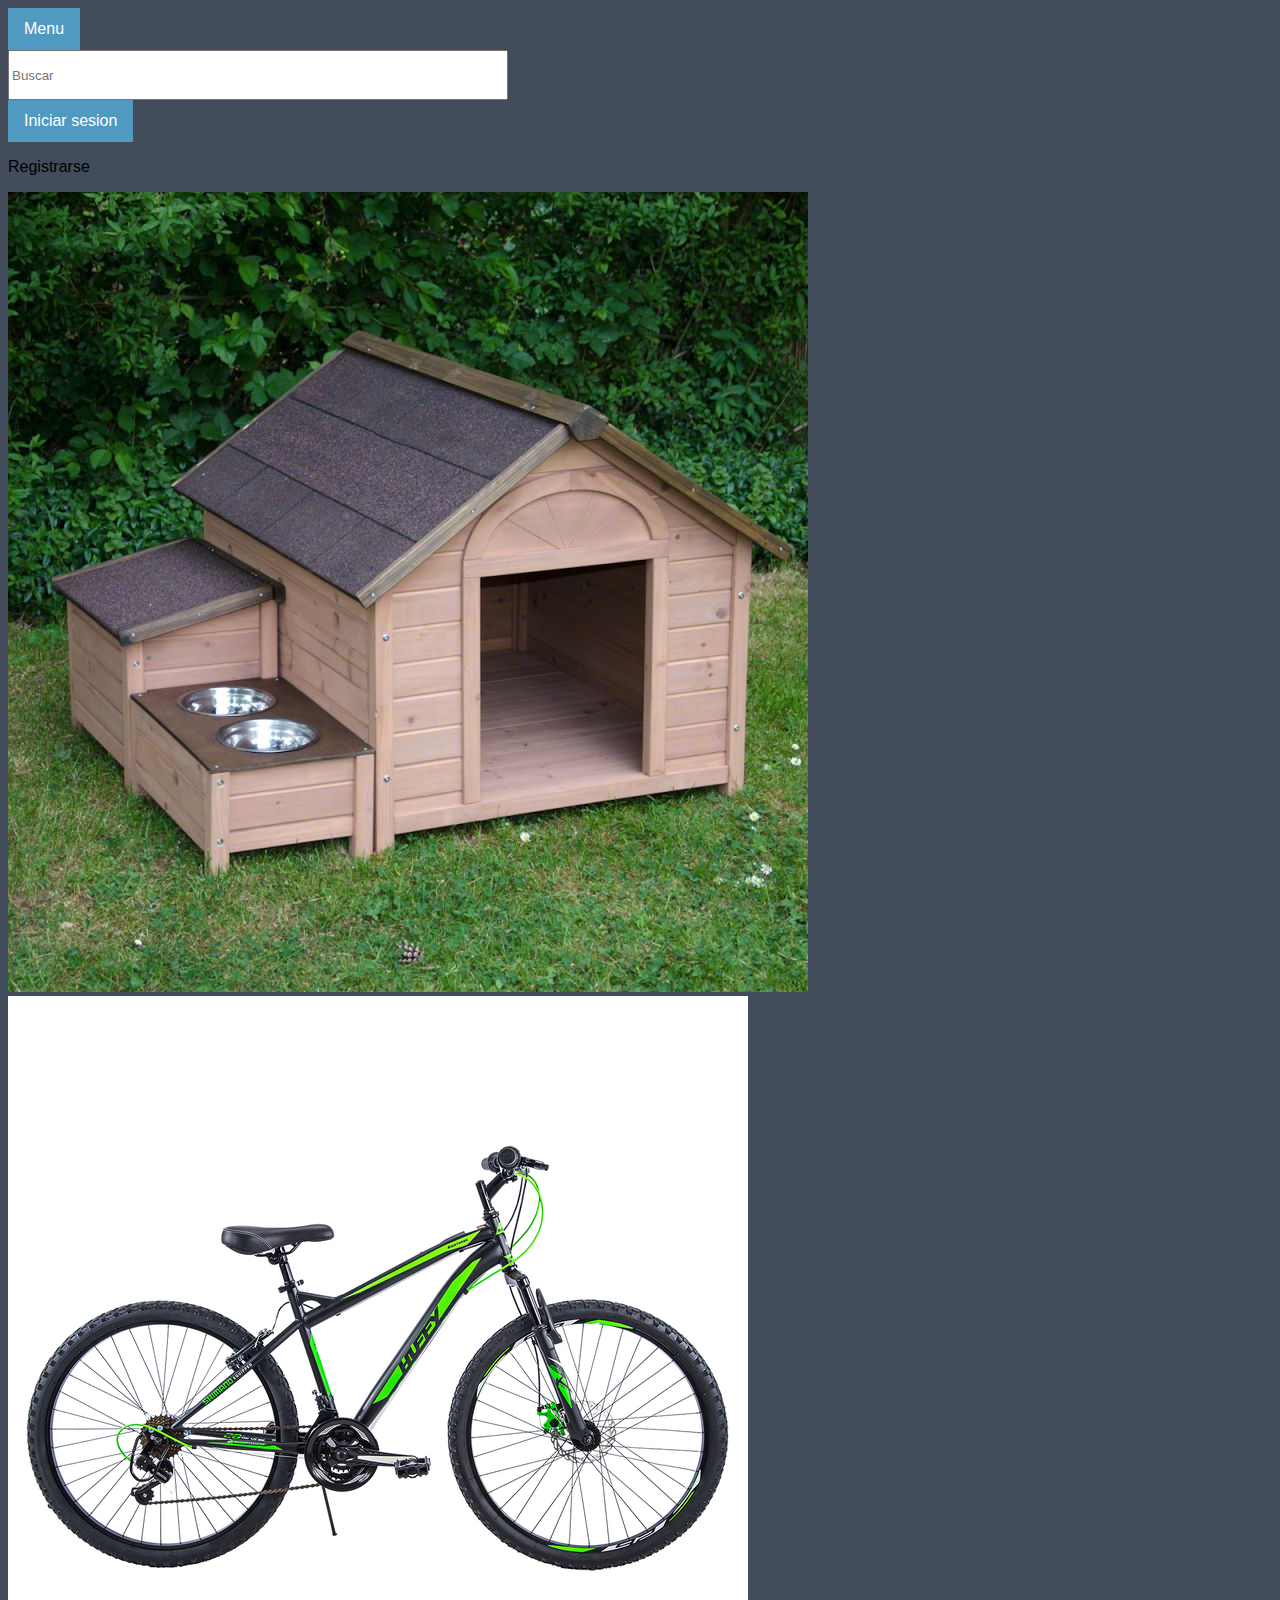
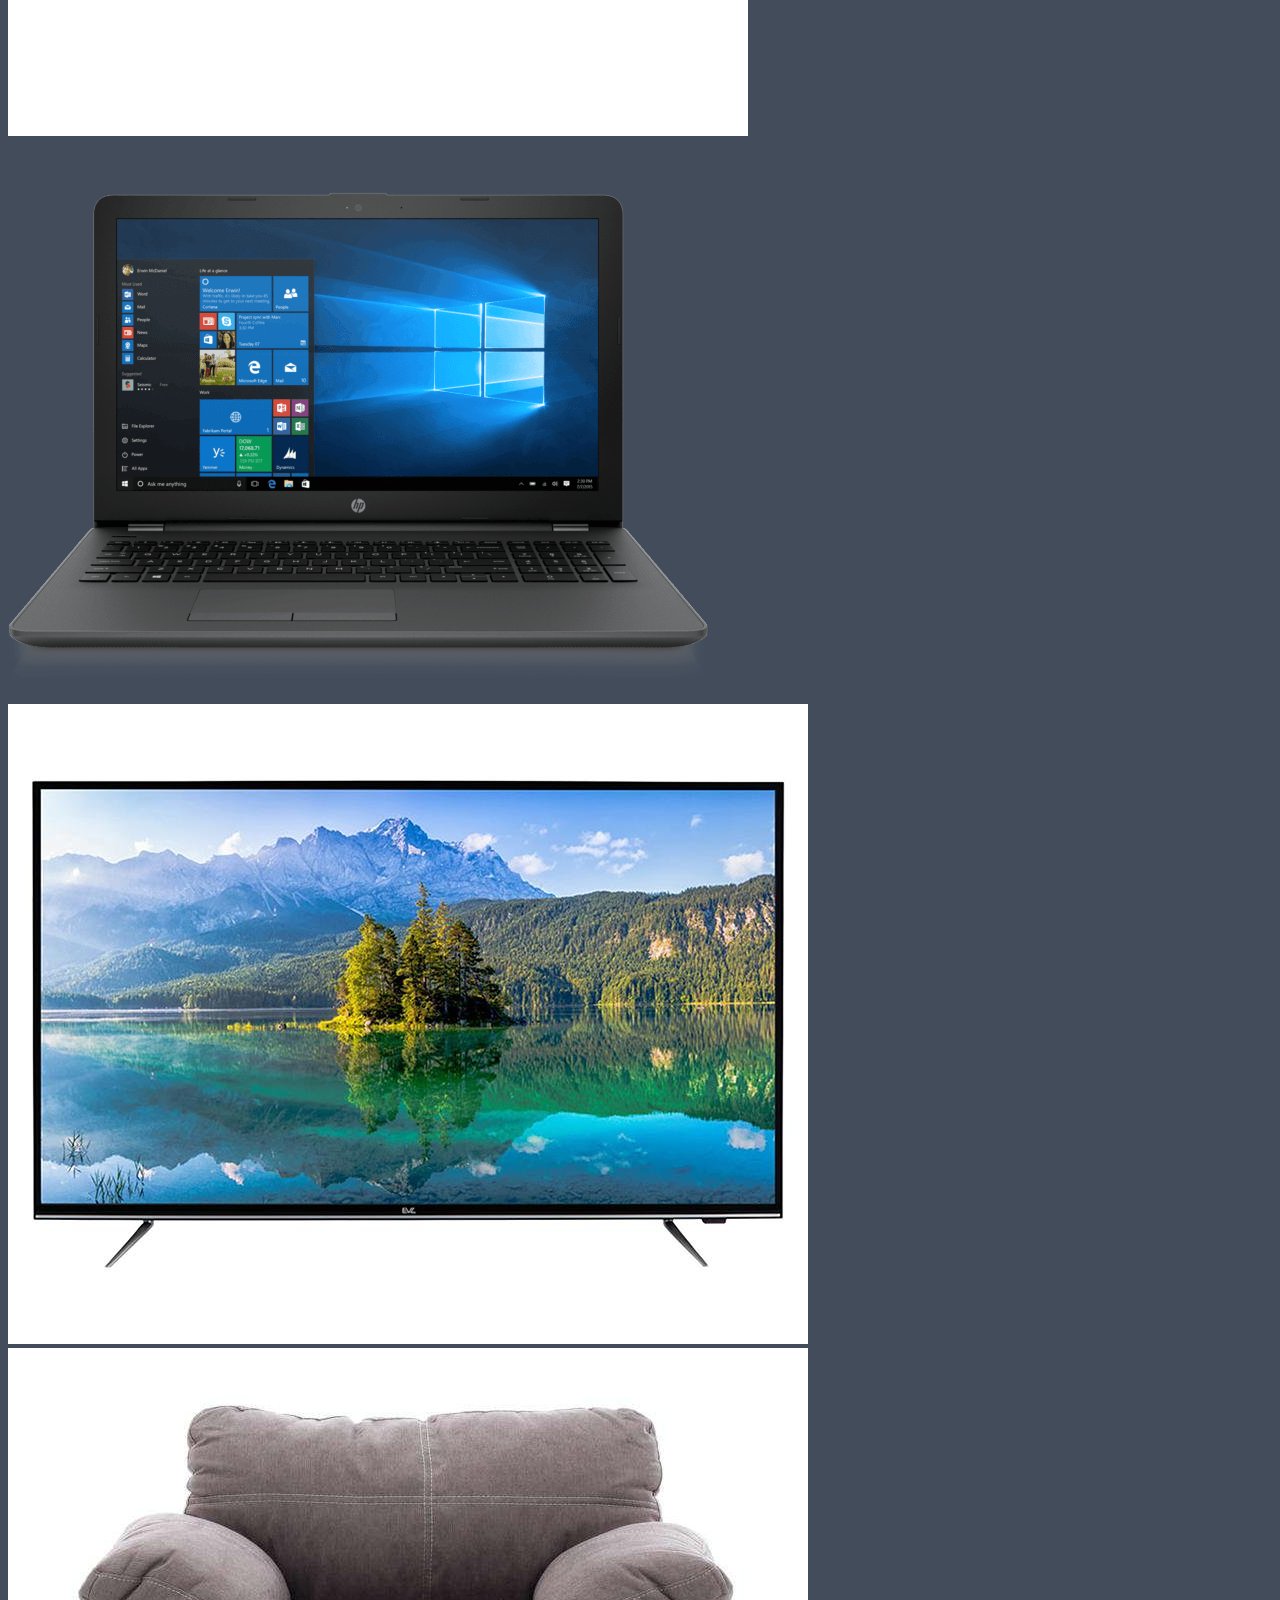
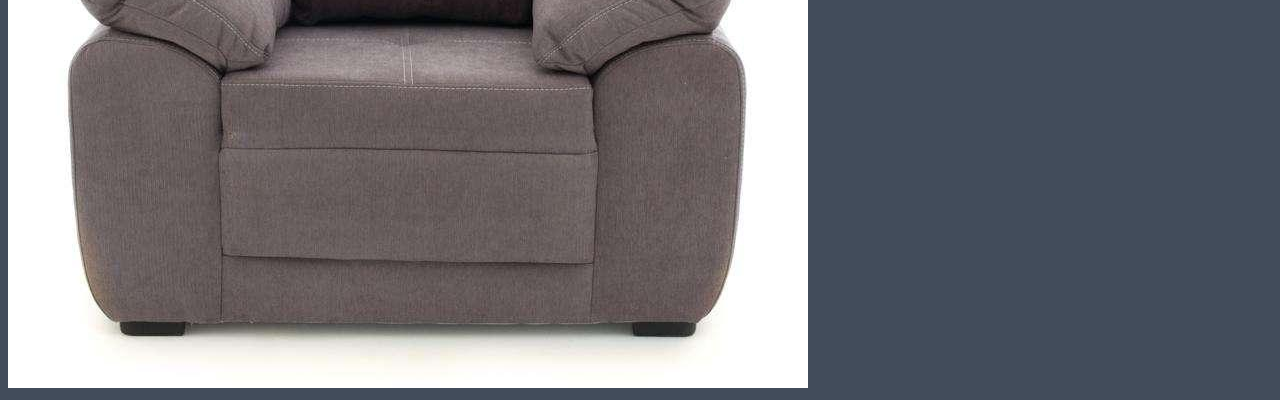
==== index.html @ 879c74c5 "Avances con CSS" ====
<!DOCTYPE html>
<html lang="es">

<head>
    <meta charset="UTF-8">
    <link rel="stylesheet" type="text/css" href="./style.css">
    <title>Proyecto</title>
</head>

<body>
    <nav>
        <div>
            <button id="menu" class="btn">Menu</button>
        </div>
        <div>
            <input id="search" type="search" placeholder="Buscar">
        </div>
        <div>
            <button id="login" class="btn">Iniciar sesion</button>
            <p>Registrarse</p>
        </div>
    </nav>
    <div id="market"> 
        <img src="./img/casaperro.jpg">
        <img src="./img/bici.jpg">
        <img src="./img/laptop.png">
        <img src="./img/pantalla.jpg">
        <img src="./img/sillon.jpg">
        <img src="">
        <img src="">
        <img src="">
        <img src="">
    </div>

</body>

</html>
---- style.css ----
body {
    background-color: #424C5B;
    font-family: 'Lato', sans-serif;
}

.btn {
    background-color: #5099C0;
    color: white;
    border: none;
    padding: 12px 16px;
  font-size: 16px;
  cursor: pointer;
}

.btn:hover {
    background-color: #A162F2;
}
  
#menu {

}

#search{
    width: 500px;
    height: 50px;
}

#login {

}
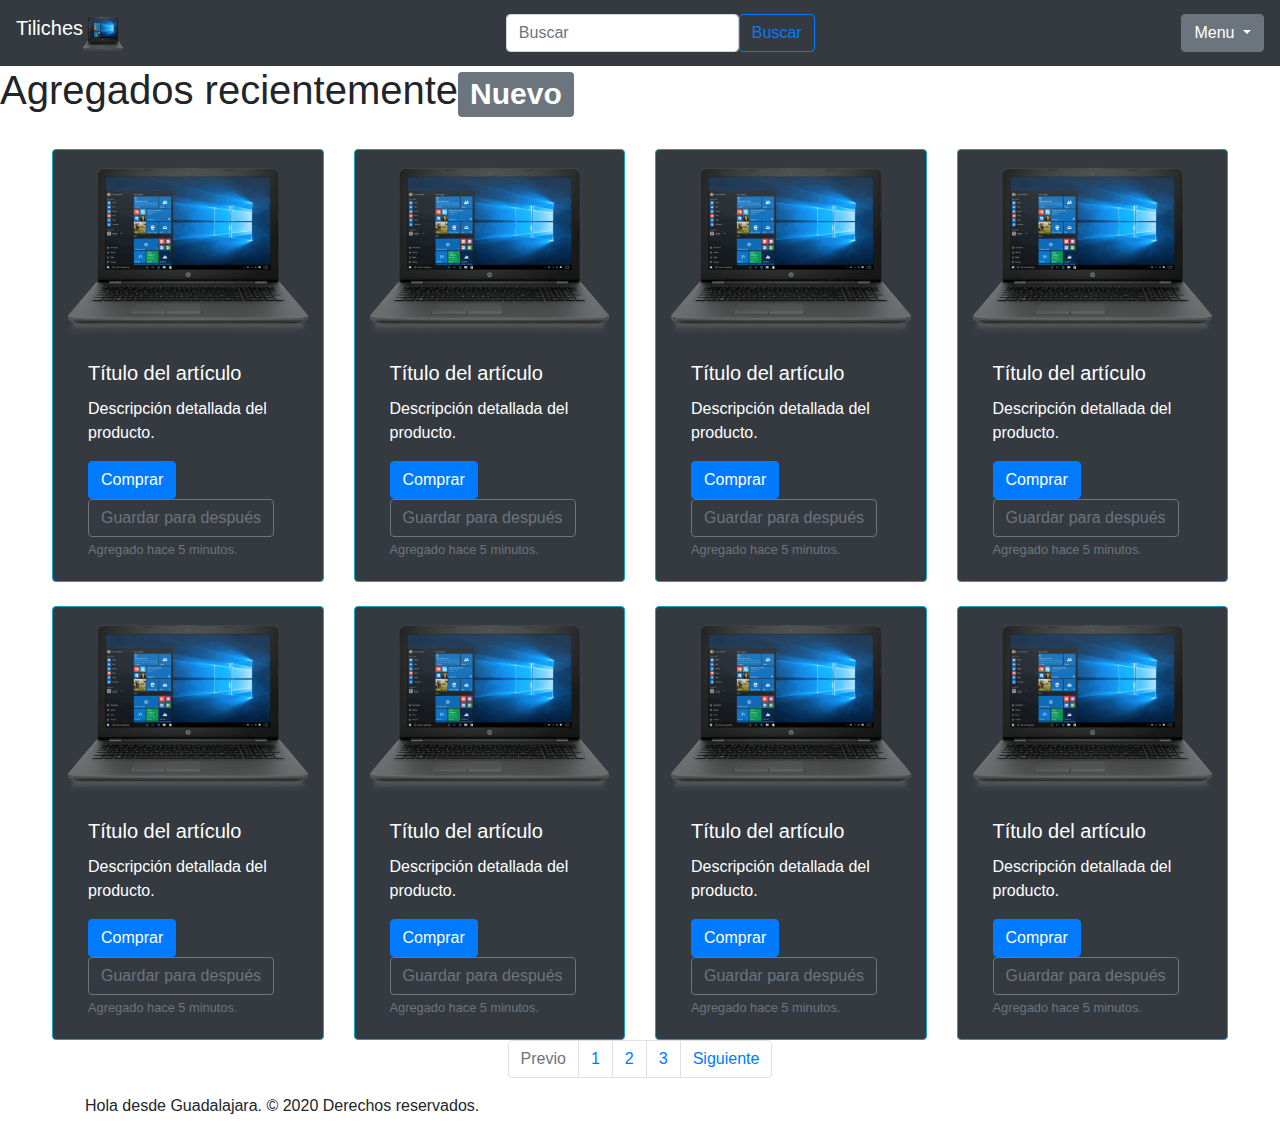
==== commit e40f5bc4: "Front con cards y con nav" ====
--- a/index.html
+++ b/index.html
@@ -1,37 +1,151 @@
-<!DOCTYPE html>
+<!doctype html>
 <html lang="es">
 
 <head>
-    <meta charset="UTF-8">
-    <link rel="stylesheet" type="text/css" href="./style.css">
-    <title>Proyecto</title>
+    <meta charset="utf-8">
+    <meta name="viewport" content="width=device-width, initial-scale=1, shrink-to-fit=no">
+    <link rel="stylesheet" href="https://stackpath.bootstrapcdn.com/bootstrap/4.3.1/css/bootstrap.min.css"
+        integrity="sha384-ggOyR0iXCbMQv3Xipma34MD+dH/1fQ784/j6cY/iJTQUOhcWr7x9JvoRxT2MZw1T" crossorigin="anonymous">
+    <link rel="stylesheet" href="style.css">
+    <title>Tiliches©</title>
 </head>
 
 <body>
-    <nav>
-        <div>
-            <button id="menu" class="btn">Menu</button>
-        </div>
-        <div>
-            <input id="search" type="search" placeholder="Buscar">
-        </div>
-        <div>
-            <button id="login" class="btn">Iniciar sesion</button>
-            <p>Registrarse</p>
+    <nav class="navbar sticky-top navbar-dark bg-dark justify-content-between">
+        <a class="navbar-brand" href="#">Tiliches<img src="img/laptop.png" width="40" height="40"
+                class="d-inline-block align-top" alt="">
+        </a>
+        <form class="form-inline">
+            <input class="form-control" type="search" placeholder="Buscar" aria-label="Search">
+            <button class="btn  btn-outline-primary my-2 my-sm-0" type="submit">Buscar</button>
+        </form>
+        <div class="dropdown">
+            <button class="btn btn-secondary dropdown-toggle" type="button" id="dropdownMenu2" data-toggle="dropdown"
+                aria-haspopup="true" aria-expanded="false">
+                Menu
+            </button>
+            <div class="dropdown-menu border-primary dropdown-menu-right" aria-labelledby="dropdownMenu2">
+                <button class="dropdown-item" type="button">Iniciar sesión</button>
+                <button class="dropdown-item" type="button">Regístrarse</button>
+            </div>
         </div>
     </nav>
-    <div id="market"> 
-        <img src="./img/casaperro.jpg">
-        <img src="./img/bici.jpg">
-        <img src="./img/laptop.png">
-        <img src="./img/pantalla.jpg">
-        <img src="./img/sillon.jpg">
-        <img src="">
-        <img src="">
-        <img src="">
-        <img src="">
+    <h1>Agregados recientemente<span class="badge badge-secondary">Nuevo</span></h1>
+    <div class="container">
+        <div class="card-deck row mx-md-n5">
+            <div class="card border-info text-white bg-dark col-sm-6 col-md-4 col-lg-3 mt-4">
+                <img src="img/laptop.png" class="card-img-top" alt="...">
+                <div class="card-body">
+                    <h5 class="card-title">Título del artículo</h5>
+                    <p class="card-text">Descripción detallada del producto.</p>
+                    <a href="#" class="btn btn-primary">Comprar</a>
+                    <a href="#" class="btn btn-outline-secondary">Guardar para después</a>
+                    <p class="card-text"><small class="text-muted">Agregado hace 5 minutos.</small></p>
+                </div>
+            </div>
+            <div class="card border-info text-white bg-dark col-sm-6 col-md-4 col-lg-3 mt-4">
+                <img src="img/laptop.png" class="card-img-top" alt="...">
+                <div class="card-body">
+                    <h5 class="card-title">Título del artículo</h5>
+                    <p class="card-text">Descripción detallada del producto.</p>
+                    <a href="#" class="btn btn-primary">Comprar</a>
+                    <a href="#" class="btn btn-outline-secondary">Guardar para después</a>
+                    <p class="card-text"><small class="text-muted">Agregado hace 5 minutos.</small></p>
+                </div>
+            </div>
+            <div class="card border-info text-white bg-dark col-sm-6 col-md-4 col-lg-3 mt-4">
+                <img src="img/laptop.png" class="card-img-top" alt="...">
+                <div class="card-body">
+                    <h5 class="card-title">Título del artículo</h5>
+                    <p class="card-text">Descripción detallada del producto.</p>
+                    <a href="#" class="btn btn-primary">Comprar</a>
+                    <a href="#" class="btn btn-outline-secondary">Guardar para después</a>
+                    <p class="card-text"><small class="text-muted">Agregado hace 5 minutos.</small></p>
+                </div>
+            </div>
+            <div class="card border-info text-white bg-dark col-sm-6 col-md-4 col-lg-3 mt-4">
+                <img src="img/laptop.png" class="card-img-top" alt="...">
+                <div class="card-body">
+                    <h5 class="card-title">Título del artículo</h5>
+                    <p class="card-text">Descripción detallada del producto.</p>
+                    <a href="#" class="btn btn-primary">Comprar</a>
+                    <a href="#" class="btn btn-outline-secondary">Guardar para después</a>
+                    <p class="card-text"><small class="text-muted">Agregado hace 5 minutos.</small></p>
+                </div>
+            </div>
+        </div>
+        <div class="card-deck row mx-md-n5">
+            <div class="card border-info text-white bg-dark col-sm-6 col-md-4 col-lg-3 mt-4">
+                <img src="img/laptop.png" class="card-img-top" alt="...">
+                <div class="card-body">
+                    <h5 class="card-title">Título del artículo</h5>
+                    <p class="card-text">Descripción detallada del producto.</p>
+                    <a href="#" class="btn btn-primary">Comprar</a>
+                    <a href="#" class="btn btn-outline-secondary">Guardar para después</a>
+                    <p class="card-text"><small class="text-muted">Agregado hace 5 minutos.</small></p>
+                </div>
+            </div>
+            <div class="card border-info text-white bg-dark col-sm-6 col-md-4 col-lg-3 mt-4">
+                <img src="img/laptop.png" class="card-img-top" alt="...">
+                <div class="card-body">
+                    <h5 class="card-title">Título del artículo</h5>
+                    <p class="card-text">Descripción detallada del producto.</p>
+                    <a href="#" class="btn btn-primary">Comprar</a>
+                    <a href="#" class="btn btn-outline-secondary">Guardar para después</a>
+                    <p class="card-text"><small class="text-muted">Agregado hace 5 minutos.</small></p>
+                </div>
+            </div>
+            <div class="card border-info text-white bg-dark col-sm-6 col-md-4 col-lg-3 mt-4">
+                <img src="img/laptop.png" class="card-img-top" alt="...">
+                <div class="card-body">
+                    <h5 class="card-title">Título del artículo</h5>
+                    <p class="card-text">Descripción detallada del producto.</p>
+                    <a href="#" class="btn btn-primary">Comprar</a>
+                    <a href="#" class="btn btn-outline-secondary">Guardar para después</a>
+                    <p class="card-text"><small class="text-muted">Agregado hace 5 minutos.</small></p>
+                </div>
+            </div>
+            <div class="card border-info text-white bg-dark col-sm-6 col-md-4 col-lg-3 mt-4">
+                <img src="img/laptop.png" class="card-img-top" alt="...">
+                <div class="card-body">
+                    <h5 class="card-title">Título del artículo</h5>
+                    <p class="card-text">Descripción detallada del producto.</p>
+                    <a href="#" class="btn btn-primary">Comprar</a>
+                    <a href="#" class="btn btn-outline-secondary">Guardar para después</a>
+                    <p class="card-text"><small class="text-muted">Agregado hace 5 minutos.</small></p>
+                </div>
+            </div>
+        </div>
     </div>
+    <nav aria-label="Page navigation example">
+        <ul class="pagination justify-content-center">
+            <li class="page-item disabled">
+                <a class="page-link" href="#" tabindex="-1" aria-disabled="true">Previo</a>
+            </li>
+            <li class="page-item"><a class="page-link" href="#">1</a></li>
+            <li class="page-item"><a class="page-link" href="#">2</a></li>
+            <li class="page-item"><a class="page-link" href="#">3</a></li>
+            <li class="page-item">
+                <a class="page-link" href="#">Siguiente</a>
+            </li>
+        </ul>
+    </nav>
+    <footer class="footer">
+        <div class="container">
+            <span class="">Hola desde Guadalajara.</span>
+            <span class="footer-copyright text-center py-3">© 2020 Derechos reservados.</span>
+        </div>
+    </footer>
 
+    <script src="https://code.jquery.com/jquery-3.3.1.slim.min.js"
+        integrity="sha384-q8i/X+965DzO0rT7abK41JStQIAqVgRVzpbzo5smXKp4YfRvH+8abtTE1Pi6jizo"
+        crossorigin="anonymous"></script>
+    <script src="https://cdnjs.cloudflare.com/ajax/libs/popper.js/1.14.7/umd/popper.min.js"
+        integrity="sha384-UO2eT0CpHqdSJQ6hJty5KVphtPhzWj9WO1clHTMGa3JDZwrnQq4sF86dIHNDz0W1"
+        crossorigin="anonymous"></script>
+    <script src="https://stackpath.bootstrapcdn.com/bootstrap/4.3.1/js/bootstrap.min.js"
+        integrity="sha384-JjSmVgyd0p3pXB1rRibZUAYoIIy6OrQ6VrjIEaFf/nJGzIxFDsf4x0xIM+B07jRM"
+        crossorigin="anonymous"></script>
 </body>
 
 </html>--- a/style.css
+++ b/style.css
@@ -1,33 +1,13 @@
 body {
-    background-color: #424C5B;
     font-family: 'Lato', sans-serif;
 }
 
-.btn {
-    background-color: #5099C0;
-    color: white;
-    border: none;
-    padding: 12px 16px;
-  font-size: 16px;
-  cursor: pointer;
+.navbar {
+    background-color: #424C5B;
+    color: aliceblue;
 }
 
-.btn:hover {
-    background-color: #A162F2;
+.sticky-footer  {
+    background-color: #424C5B;
+    color: aliceblue;
 }
-  
-#menu {
-
-}
-
-#search{
-    width: 500px;
-    height: 50px;
-}
-
-#login {
-
-}
-
-
-
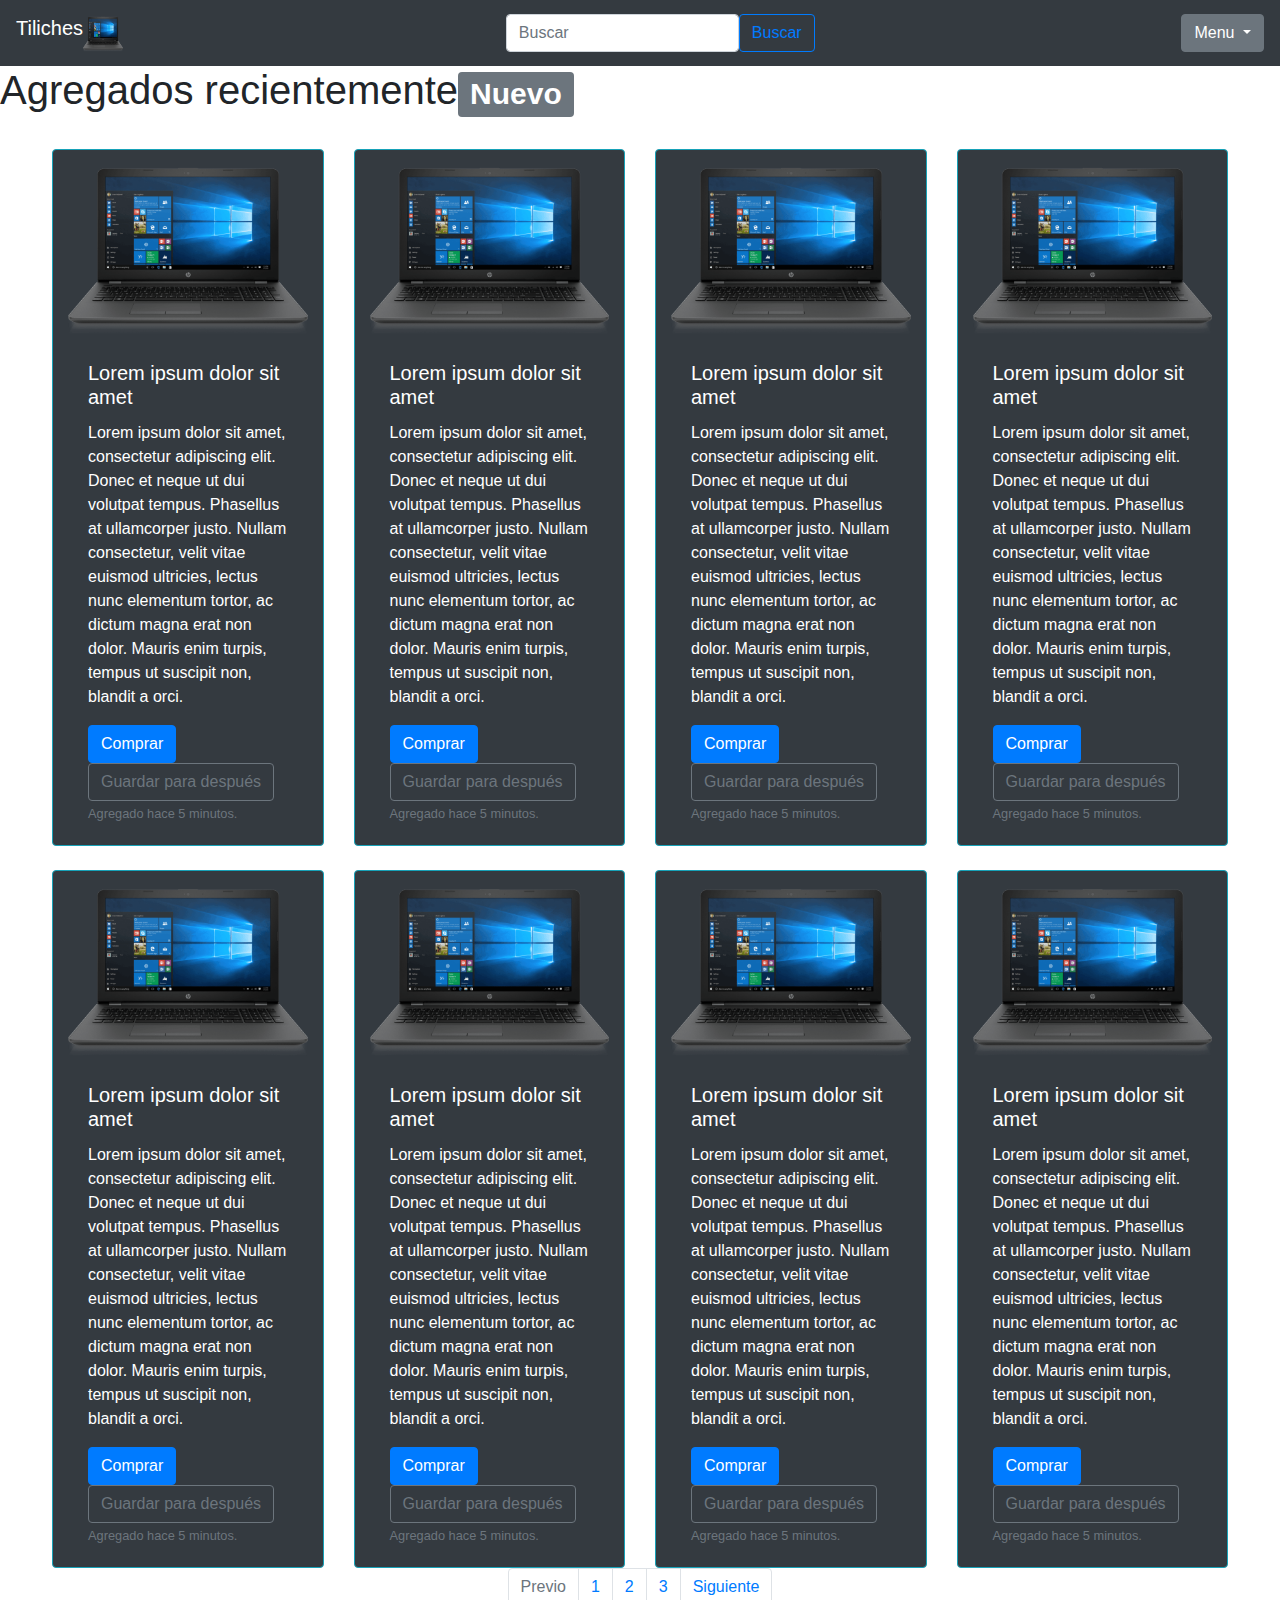
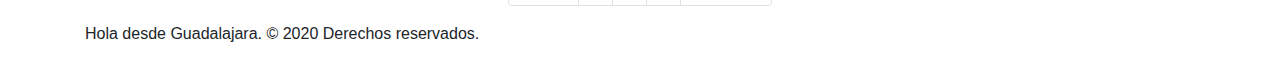
==== commit cf222f7b: "Lorem ipsum dolor sit amet" ====
--- a/index.html
+++ b/index.html
@@ -36,8 +36,12 @@
             <div class="card border-info text-white bg-dark col-sm-6 col-md-4 col-lg-3 mt-4">
                 <img src="img/laptop.png" class="card-img-top" alt="...">
                 <div class="card-body">
-                    <h5 class="card-title">Título del artículo</h5>
-                    <p class="card-text">Descripción detallada del producto.</p>
+                    <h5 class="card-title">Lorem ipsum dolor sit amet</h5>
+                    <p class="card-text">
+                        Lorem ipsum dolor sit amet, consectetur adipiscing elit. Donec et neque ut dui volutpat tempus.
+                        Phasellus at ullamcorper justo. Nullam consectetur, velit vitae euismod ultricies, lectus nunc
+                        elementum tortor, ac dictum magna erat non dolor. Mauris enim turpis, tempus ut suscipit non,
+                        blandit a orci.</p>
                     <a href="#" class="btn btn-primary">Comprar</a>
                     <a href="#" class="btn btn-outline-secondary">Guardar para después</a>
                     <p class="card-text"><small class="text-muted">Agregado hace 5 minutos.</small></p>
@@ -46,8 +50,12 @@
             <div class="card border-info text-white bg-dark col-sm-6 col-md-4 col-lg-3 mt-4">
                 <img src="img/laptop.png" class="card-img-top" alt="...">
                 <div class="card-body">
-                    <h5 class="card-title">Título del artículo</h5>
-                    <p class="card-text">Descripción detallada del producto.</p>
+                    <h5 class="card-title">Lorem ipsum dolor sit amet</h5>
+                    <p class="card-text">
+                        Lorem ipsum dolor sit amet, consectetur adipiscing elit. Donec et neque ut dui volutpat tempus.
+                        Phasellus at ullamcorper justo. Nullam consectetur, velit vitae euismod ultricies, lectus nunc
+                        elementum tortor, ac dictum magna erat non dolor. Mauris enim turpis, tempus ut suscipit non,
+                        blandit a orci.</p>
                     <a href="#" class="btn btn-primary">Comprar</a>
                     <a href="#" class="btn btn-outline-secondary">Guardar para después</a>
                     <p class="card-text"><small class="text-muted">Agregado hace 5 minutos.</small></p>
@@ -56,8 +64,12 @@
             <div class="card border-info text-white bg-dark col-sm-6 col-md-4 col-lg-3 mt-4">
                 <img src="img/laptop.png" class="card-img-top" alt="...">
                 <div class="card-body">
-                    <h5 class="card-title">Título del artículo</h5>
-                    <p class="card-text">Descripción detallada del producto.</p>
+                    <h5 class="card-title">Lorem ipsum dolor sit amet</h5>
+                    <p class="card-text">
+                        Lorem ipsum dolor sit amet, consectetur adipiscing elit. Donec et neque ut dui volutpat tempus.
+                        Phasellus at ullamcorper justo. Nullam consectetur, velit vitae euismod ultricies, lectus nunc
+                        elementum tortor, ac dictum magna erat non dolor. Mauris enim turpis, tempus ut suscipit non,
+                        blandit a orci.</p>
                     <a href="#" class="btn btn-primary">Comprar</a>
                     <a href="#" class="btn btn-outline-secondary">Guardar para después</a>
                     <p class="card-text"><small class="text-muted">Agregado hace 5 minutos.</small></p>
@@ -66,8 +78,12 @@
             <div class="card border-info text-white bg-dark col-sm-6 col-md-4 col-lg-3 mt-4">
                 <img src="img/laptop.png" class="card-img-top" alt="...">
                 <div class="card-body">
-                    <h5 class="card-title">Título del artículo</h5>
-                    <p class="card-text">Descripción detallada del producto.</p>
+                    <h5 class="card-title">Lorem ipsum dolor sit amet</h5>
+                    <p class="card-text">
+                        Lorem ipsum dolor sit amet, consectetur adipiscing elit. Donec et neque ut dui volutpat tempus.
+                        Phasellus at ullamcorper justo. Nullam consectetur, velit vitae euismod ultricies, lectus nunc
+                        elementum tortor, ac dictum magna erat non dolor. Mauris enim turpis, tempus ut suscipit non,
+                        blandit a orci.</p>
                     <a href="#" class="btn btn-primary">Comprar</a>
                     <a href="#" class="btn btn-outline-secondary">Guardar para después</a>
                     <p class="card-text"><small class="text-muted">Agregado hace 5 minutos.</small></p>
@@ -78,8 +94,12 @@
             <div class="card border-info text-white bg-dark col-sm-6 col-md-4 col-lg-3 mt-4">
                 <img src="img/laptop.png" class="card-img-top" alt="...">
                 <div class="card-body">
-                    <h5 class="card-title">Título del artículo</h5>
-                    <p class="card-text">Descripción detallada del producto.</p>
+                    <h5 class="card-title">Lorem ipsum dolor sit amet</h5>
+                    <p class="card-text">
+                        Lorem ipsum dolor sit amet, consectetur adipiscing elit. Donec et neque ut dui volutpat tempus.
+                        Phasellus at ullamcorper justo. Nullam consectetur, velit vitae euismod ultricies, lectus nunc
+                        elementum tortor, ac dictum magna erat non dolor. Mauris enim turpis, tempus ut suscipit non,
+                        blandit a orci.</p>
                     <a href="#" class="btn btn-primary">Comprar</a>
                     <a href="#" class="btn btn-outline-secondary">Guardar para después</a>
                     <p class="card-text"><small class="text-muted">Agregado hace 5 minutos.</small></p>
@@ -88,8 +108,12 @@
             <div class="card border-info text-white bg-dark col-sm-6 col-md-4 col-lg-3 mt-4">
                 <img src="img/laptop.png" class="card-img-top" alt="...">
                 <div class="card-body">
-                    <h5 class="card-title">Título del artículo</h5>
-                    <p class="card-text">Descripción detallada del producto.</p>
+                    <h5 class="card-title">Lorem ipsum dolor sit amet</h5>
+                    <p class="card-text">
+                        Lorem ipsum dolor sit amet, consectetur adipiscing elit. Donec et neque ut dui volutpat tempus.
+                        Phasellus at ullamcorper justo. Nullam consectetur, velit vitae euismod ultricies, lectus nunc
+                        elementum tortor, ac dictum magna erat non dolor. Mauris enim turpis, tempus ut suscipit non,
+                        blandit a orci.</p>
                     <a href="#" class="btn btn-primary">Comprar</a>
                     <a href="#" class="btn btn-outline-secondary">Guardar para después</a>
                     <p class="card-text"><small class="text-muted">Agregado hace 5 minutos.</small></p>
@@ -98,8 +122,12 @@
             <div class="card border-info text-white bg-dark col-sm-6 col-md-4 col-lg-3 mt-4">
                 <img src="img/laptop.png" class="card-img-top" alt="...">
                 <div class="card-body">
-                    <h5 class="card-title">Título del artículo</h5>
-                    <p class="card-text">Descripción detallada del producto.</p>
+                    <h5 class="card-title">Lorem ipsum dolor sit amet</h5>
+                    <p class="card-text">
+                        Lorem ipsum dolor sit amet, consectetur adipiscing elit. Donec et neque ut dui volutpat tempus.
+                        Phasellus at ullamcorper justo. Nullam consectetur, velit vitae euismod ultricies, lectus nunc
+                        elementum tortor, ac dictum magna erat non dolor. Mauris enim turpis, tempus ut suscipit non,
+                        blandit a orci.</p>
                     <a href="#" class="btn btn-primary">Comprar</a>
                     <a href="#" class="btn btn-outline-secondary">Guardar para después</a>
                     <p class="card-text"><small class="text-muted">Agregado hace 5 minutos.</small></p>
@@ -108,8 +136,12 @@
             <div class="card border-info text-white bg-dark col-sm-6 col-md-4 col-lg-3 mt-4">
                 <img src="img/laptop.png" class="card-img-top" alt="...">
                 <div class="card-body">
-                    <h5 class="card-title">Título del artículo</h5>
-                    <p class="card-text">Descripción detallada del producto.</p>
+                    <h5 class="card-title">Lorem ipsum dolor sit amet</h5>
+                    <p class="card-text">
+                        Lorem ipsum dolor sit amet, consectetur adipiscing elit. Donec et neque ut dui volutpat tempus.
+                        Phasellus at ullamcorper justo. Nullam consectetur, velit vitae euismod ultricies, lectus nunc
+                        elementum tortor, ac dictum magna erat non dolor. Mauris enim turpis, tempus ut suscipit non,
+                        blandit a orci.</p>
                     <a href="#" class="btn btn-primary">Comprar</a>
                     <a href="#" class="btn btn-outline-secondary">Guardar para después</a>
                     <p class="card-text"><small class="text-muted">Agregado hace 5 minutos.</small></p>
